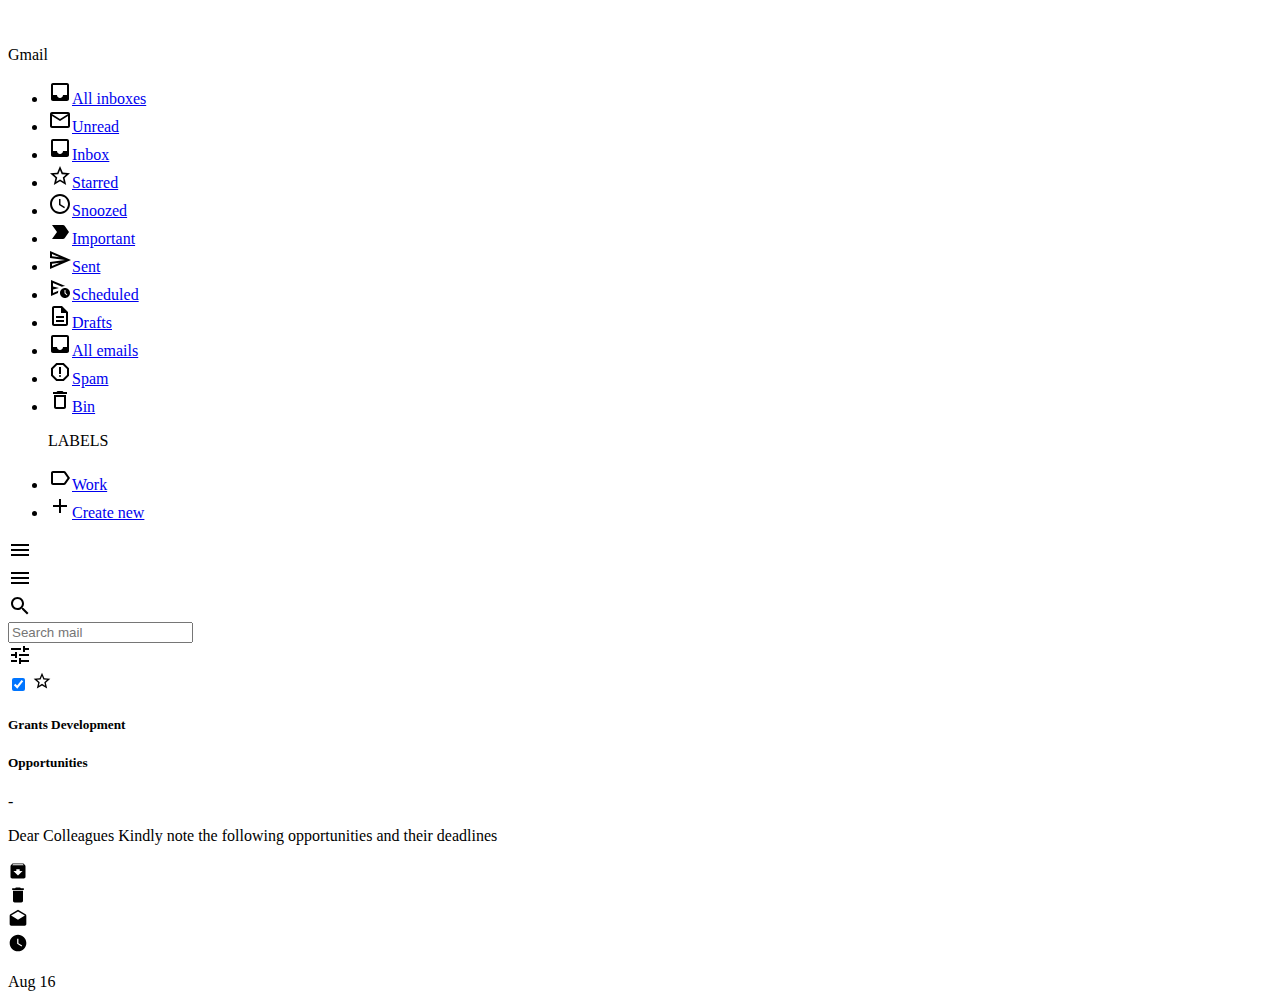
==== index.html @ e742b090 "Add files via upload" ====
<!DOCTYPE html>
<html lang="en">
  <head>
    <meta charset="UTF-8" />
    <meta http-equiv="X-UA-Compatible" content="IE=edge" />
    <meta name="viewport" content="width=device-width, initial-scale=1.0" />
    <title>Gmail</title>
    <link rel="stylesheet" href="./styles/style.css" />
  </head>

  <body>
    <aside>
      <nav class="mobile-nav mobile-nav-active" id="mobile-nav">
        <div class="nav-list-header">
          <div class="nav-list-header-content">
            <img src="./images/gmail.svg" alt="" width="27px" height=17.55px" />
            <p>Gmail</p>
          </div>
        </div>
        <ul>
          <li>
            <div class="nav-list-body1">
              <svg
                name="ic_inbox_24px"
                xmlns="http://www.w3.org/2000/svg"
                fill="currentColor"
                width="24"
                height="24"
                viewBox="0 0 24 24"
                class="icons"
              >
                <path
                  d="M19 3H4.99c-1.11 0-1.98.89-1.98 2L3 19c0 1.1.88 2 1.99 2H19c1.1 0 2-.9 2-2V5c0-1.11-.9-2-2-2zm0 12h-4c0 1.66-1.35 3-3 3s-3-1.34-3-3H4.99V5H19v10z"
                /></svg
              ><a href="#inbox">All inboxes</a>
            </div>
            <div class="line"></div>
          </li>
          <li>
            <div class="nav-list-body2">
              <svg
                name="mail_black_24dp"
                xmlns="http://www.w3.org/2000/svg"
                fill="#000000"
                width="24"
                height="24"
                viewBox="0 0 24 24"
                width="24px"
                class="icons"
              >
                <path d="M0 0h24v24H0V0z" fill="none" />
                <path
                  d="M22 6c0-1.1-.9-2-2-2H4c-1.1 0-2 .9-2 2v12c0 1.1.9 2 2 2h16c1.1 0 2-.9 2-2V6zm-2 0l-8 4.99L4 6h16zm0 12H4V8l8 5 8-5v10z"
                /></svg
              ><a href="#inbox">Unread</a>
            </div>
          </li>
          <li>
            <div class="nav-list-body1">
              <svg
                name="ic_inbox_24px"
                xmlns="http://www.w3.org/2000/svg"
                fill="currentColor"
                width="24"
                height="24"
                viewBox="0 0 24 24"
                class="icons"
              >
                <path
                  d="M19 3H4.99c-1.11 0-1.98.89-1.98 2L3 19c0 1.1.88 2 1.99 2H19c1.1 0 2-.9 2-2V5c0-1.11-.9-2-2-2zm0 12h-4c0 1.66-1.35 3-3 3s-3-1.34-3-3H4.99V5H19v10z"
                /></svg
              ><a href="#inbox">Inbox</a>
            </div>
            <div class="line"></div>
          </li>
          <li>
            <div class="nav-list-body2">
              <svg
                name="star_border_black_24dp"
                xmlns="http://www.w3.org/2000/svg"
                fill="currentColor"
                width="24"
                height="24"
                viewBox="0 0 24 24"
                class="icons"
              >
                <path d="M0 0h24v24H0V0z" fill="none" />
                <path
                  d="M22 9.24l-7.19-.62L12 2 9.19 8.63 2 9.24l5.46 4.73L5.82 21 12 17.27 18.18 21l-1.63-7.03L22 9.24zM12 15.4l-3.76 2.27 1-4.28-3.32-2.88 4.38-.38L12 6.1l1.71 4.04 4.38.38-3.32 2.88 1 4.28L12 15.4z"
                /></svg
              ><a href="#inbox">Starred</a>
            </div>
          </li>
          <li>
            <div class="nav-list-body2">
              <svg
                name="watch_later_black_24dp"
                xmlns="http://www.w3.org/2000/svg"
                enable-background="new 0 0 24 24"
                fill="currentColor"
                width="24"
                height="24"
                viewBox="0 0 24 24"
                class="icons"
              >
                <g><rect fill="none" height="24" width="24" x="0" /></g>
                <g>
                  <g>
                    <path
                      d="M12,2C6.5,2,2,6.5,2,12s4.5,10,10,10s10-4.5,10-10S17.5,2,12,2z M12,20c-4.41,0-8-3.59-8-8s3.59-8,8-8s8,3.59,8,8 S16.41,20,12,20z M12.5,7H11v6l5.2,3.2l0.8-1.3l-4.5-2.7V7z"
                    />
                  </g>
                </g></svg
              ><a href="#inbox">Snoozed</a>
            </div>
          </li>
          <li>
            <div class="nav-list-body2">
              <svg
                name="label_important_black_24dp"
                xmlns="http://www.w3.org/2000/svg"
                fill="currentColor"
                width="24"
                height="24"
                viewBox="0 0 24 24"
                class="icons"
              >
                <path d="M0 0h24v24H0V0z" fill="none" />
                <path
                  d="M4 18.99h11c.67 0 1.27-.32 1.63-.83L21 12l-4.37-6.16C16.27 5.33 15.67 5 15 5H4l5 7-5 6.99z"
                /></svg
              ><a href="#inbox">Important</a>
            </div>
          </li>
          <li>
            <div class="nav-list-body2">
              <svg
                name="send_black_24dp"
                xmlns="http://www.w3.org/2000/svg"
                fill="currentColor"
                width="24"
                height="24"
                viewBox="0 0 24 24"
                class="icons"
              >
                <path d="M0 0h24v24H0V0z" fill="none" />
                <path
                  d="M4.01 6.03l7.51 3.22-7.52-1 .01-2.22m7.5 8.72L4 17.97v-2.22l7.51-1M2.01 3L2 10l15 2-15 2 .01 7L23 12 2.01 3z"
                /></svg
              ><a href="#inbox">Sent</a>
            </div>
          </li>
          <li>
            <div class="nav-list-body2">
              <svg
                name="schedule_send_black_24dp"
                xmlns="http://www.w3.org/2000/svg"
                enable-background="new 0 0 24 24"
                fill="currentColor"
                width="24"
                height="24"
                viewBox="0 0 24 24"
                class="icons"
              >
                <g><rect fill="none" height="24" width="24" /></g>
                <g>
                  <g>
                    <path
                      d="M17,12c-2.76,0-5,2.24-5,5s2.24,5,5,5c2.76,0,5-2.24,5-5S19.76,12,17,12z M18.65,19.35l-2.15-2.15V14h1v2.79l1.85,1.85 L18.65,19.35z"
                    />
                    <path
                      d="M11,12l-6-1.5V7.01l8.87,3.74c0.94-0.47,2-0.75,3.13-0.75c0.1,0,0.19,0.01,0.28,0.01L3,4v16l7-2.95c0-0.02,0-0.03,0-0.05 c0-0.8,0.14-1.56,0.39-2.28L5,16.99V13.5L11,12z"
                    />
                  </g>
                </g></svg
              ><a href="#inbox">Scheduled</a>
            </div>
          </li>
          <li>
            <div class="nav-list-body2">
              <svg
                name="description_black_24dp"
                xmlns="http://www.w3.org/2000/svg"
                fill="currentColor"
                width="24"
                height="24"
                viewBox="0 0 24 24"
                class="icons"
              >
                <path d="M0 0h24v24H0V0z" fill="none" />
                <path
                  d="M8 16h8v2H8zm0-4h8v2H8zm6-10H6c-1.1 0-2 .9-2 2v16c0 1.1.89 2 1.99 2H18c1.1 0 2-.9 2-2V8l-6-6zm4 18H6V4h7v5h5v11z"
                /></svg
              ><a href="#inbox">Drafts</a>
            </div>
          </li>
          <li>
            <div class="nav-list-body2">
              <svg
                name="ic_inbox_24px"
                xmlns="http://www.w3.org/2000/svg"
                fill="currentColor"
                width="24"
                height="24"
                viewBox="0 0 24 24"
                class="icons"
              >
                <path
                  d="M19 3H4.99c-1.11 0-1.98.89-1.98 2L3 19c0 1.1.88 2 1.99 2H19c1.1 0 2-.9 2-2V5c0-1.11-.9-2-2-2zm0 12h-4c0 1.66-1.35 3-3 3s-3-1.34-3-3H4.99V5H19v10z"
                /></svg
              ><a href="#inbox">All emails</a>
            </div>
          </li>
          <li>
            <div class="nav-list-body2">
              <svg
                name="report_gmailerrorred_black_24dp"
                xmlns="http://www.w3.org/2000/svg"
                fill="currentColor"
                width="24"
                height="24"
                viewBox="0 0 24 24"
                class="icons"
              >
                <path d="M0 0h24v24H0V0z" fill="none" />
                <path
                  d="M15.73 3H8.27L3 8.27v7.46L8.27 21h7.46L21 15.73V8.27L15.73 3zM19 14.9L14.9 19H9.1L5 14.9V9.1L9.1 5h5.8L19 9.1v5.8z"
                />
                <circle cx="12" cy="16" r="1" />
                <path d="M11 7h2v7h-2z" /></svg
              ><a href="#inbox">Spam</a>
            </div>
          </li>
          <li>
            <div class="nav-list-body1">
              <svg
                name="delete_black_24dp"
                xmlns="http://www.w3.org/2000/svg"
                fill="currentColor"
                width="24"
                height="24"
                viewBox="0 0 24 24"
                class="icons"
              >
                <path d="M0 0h24v24H0V0z" fill="none" />
                <path
                  d="M16 9v10H8V9h8m-1.5-6h-5l-1 1H5v2h14V4h-3.5l-1-1zM18 7H6v12c0 1.1.9 2 2 2h8c1.1 0 2-.9 2-2V7z"
                /></svg
              ><a href="#inbox">Bin</a>
            </div>
            <div class="line"></div>
          </li>
          <p>LABELS</p>
          <li>
            <div class="nav-list-body1">
              <svg
                name="label_black_24dp"
                xmlns="http://www.w3.org/2000/svg"
                fill="currentColor"
                width="24"
                height="24"
                viewBox="0 0 24 24"
                class="icons"
              >
                <path d="M0 0h24v24H0V0z" fill="none" />
                <path
                  d="M17.63 5.84C17.27 5.33 16.67 5 16 5L5 5.01C3.9 5.01 3 5.9 3 7v10c0 1.1.9 1.99 2 1.99L16 19c.67 0 1.27-.33 1.63-.84L22 12l-4.37-6.16zM16 17H5V7h11l3.55 5L16 17z"
                /></svg
              ><a href="#inbox">Work</a>
            </div>
            <div class="line"></div>
          </li>
          <li>
            <div class="nav-list-body2">
              <svg
                name="add_black_24dp"
                xmlns="http://www.w3.org/2000/svg"
                fill="currentColor"
                width="24"
                height="24"
                viewBox="0 0 24 24"
                class="icons"
              >
                <path d="M0 0h24v24H0V0z" fill="none" />
                <path d="M19 13h-6v6h-2v-6H5v-2h6V5h2v6h6v2z" /></svg
              ><a href="#inbox">Create new</a>
            </div>
          </li>
        </ul>
      </nav>
    </aside>

    <main>
      <div class="background background-active"></div>
      <header>
        <div class="hbg-button">
          <svg
            name="ic_menu_24px"
            xmlns="http://www.w3.org/2000/svg"
            fill="currentColor"
            width="24"
            height="24"
            viewBox="0 0 24 24"
          >
            <path d="M3 18h18v-2H3v2zm0-5h18v-2H3v2zm0-7v2h18V6H3z" />
          </svg>
        </div>

        <div class="search-bar">
          <div class="hbg-button-mobile" id="hbg-button-mobile">
            <svg
              name="ic_menu_24px"
              xmlns="http://www.w3.org/2000/svg"
              fill="currentColor"
              width="24"
              height="24"
              viewBox="0 0 24 24"
            >
              <path d="M3 18h18v-2H3v2zm0-5h18v-2H3v2zm0-7v2h18V6H3z" />
            </svg>
          </div>
          <div class="searchbar-buttons">
            <svg
              name="ic_search_24px"
              xmlns="http://www.w3.org/2000/svg"
              fill="currentColor"
              width="24"
              height="24"
              viewBox="0 0 24 24"
              class="searchbar-icons"
            >
              <path
                d="M15.5 14h-.79l-.28-.27C15.41 12.59 16 11.11 16 9.5 16 5.91 13.09 3 9.5 3S3 5.91 3 9.5 5.91 16 9.5 16c1.61 0 3.09-.59 4.23-1.57l.27.28v.79l5 4.99L20.49 19l-4.99-5zm-6 0C7.01 14 5 11.99 5 9.5S7.01 5 9.5 5 14 7.01 14 9.5 11.99 14 9.5 14z"
              />
              <path d="M0 0h24v24H0z" fill="none" />
            </svg>
          </div>
          <input type="text" placeholder="Search mail" />
          <div class="searchbar-buttons">
            <svg
              name="ic_tune_24px"
              xmlns="http://www.w3.org/2000/svg"
              fill="currentColor"
              width="24"
              height="24"
              viewBox="0 0 24 24"
              class="searchbar-icons"
            >
              <path
                d="M3 17v2h6v-2H3zM3 5v2h10V5H3zm10 16v-2h8v-2h-8v-2h-2v6h2zM7 9v2H3v2h4v2h2V9H7zm14 4v-2H11v2h10zm-6-4h2V7h4V5h-4V3h-2v6z"
              />
            </svg>
          </div>
        </div>
      </header>

      <div class="mail-section">
        <div class="mail">
          <div class="picture"></div>
          <div class="mail-text">
            <div class="mail-title-n-icons">
              <div class="mail-icons">
                <!-- <svg name="ic_check_box_outline_blank_24px" xmlns="http://www.w3.org/2000/svg" width="20" height="20" viewBox="0 0 24 24" fill="currentColor"><path d="M19 5v14H5V5h14m0-2H5c-1.1 0-2 .9-2 2v14c0 1.1.9 2 2 2h14c1.1 0 2-.9 2-2V5c0-1.1-.9-2-2-2z"/></svg> -->

                <label class="container">
                  <input type="checkbox" checked />
                </label>

                <svg
                  name="ic_star_border_24px"
                  xmlns="http://www.w3.org/2000/svg"
                  fill="currentColor"
                  width="20"
                  height="20"
                  viewBox="0 0 24 24"
                >
                  <path
                    d="M22 9.24l-7.19-.62L12 2 9.19 8.63 2 9.24l5.46 4.73L5.82 21 12 17.27 18.18 21l-1.63-7.03L22 9.24zM12 15.4l-3.76 2.27 1-4.28-3.32-2.88 4.38-.38L12 6.1l1.71 4.04 4.38.38-3.32 2.88 1 4.28L12 15.4z"
                  />
                </svg>
              </div>
              <div class="mail-title">
                <h5>Grants Development</h5>
              </div>
            </div>
            <div class="mail-body">
              <h5>Opportunities</h5>
              <p id="hyphen">-</p>
              <p>
                Dear Colleagues Kindly note the following opportunities and
                their deadlines
              </p>
            </div>
            <div class="hover-icons">
              <div class="hover-icon-buttons">
                <svg
                  name="ic_archive_24px"
                  xmlns="http://www.w3.org/2000/svg"
                  width="20"
                  height="20"
                  viewBox="0 0 24 24"
                  fill="currentColor"
                >
                  <path
                    d="M20.54 5.23l-1.39-1.68C18.88 3.21 18.47 3 18 3H6c-.47 0-.88.21-1.16.55L3.46 5.23C3.17 5.57 3 6.02 3 6.5V19c0 1.1.9 2 2 2h14c1.1 0 2-.9 2-2V6.5c0-.48-.17-.93-.46-1.27zM12 17.5L6.5 12H10v-2h4v2h3.5L12 17.5zM5.12 5l.81-1h12l.94 1H5.12z"
                  />
                  <path d="M0 0h24v24H0z" fill="none" />
                </svg>
              </div>

              <div class="hover-icon-buttons">
                <svg
                  name="ic_delete_24px"
                  xmlns="http://www.w3.org/2000/svg"
                  width="20"
                  height="20"
                  viewBox="0 0 24 24"
                  fill="currentColor"
                >
                  <path
                    d="M6 19c0 1.1.9 2 2 2h8c1.1 0 2-.9 2-2V7H6v12zM19 4h-3.5l-1-1h-5l-1 1H5v2h14V4z"
                  />
                </svg>
              </div>

              <div class="hover-icon-buttons">
                <svg
                  name="ic_drafts_24px"
                  xmlns="http://www.w3.org/2000/svg"
                  width="20"
                  height="20"
                  viewBox="0 0 24 24"
                  fill="currentColor"
                >
                  <path
                    d="M21.99 8c0-.72-.37-1.35-.94-1.7L12 1 2.95 6.3C2.38 6.65 2 7.28 2 8v10c0 1.1.9 2 2 2h16c1.1 0 2-.9 2-2l-.01-10zM12 13L3.74 7.84 12 3l8.26 4.84L12 13z"
                  />
                  <path d="M0 0h24v24H0z" fill="none" />
                </svg>
              </div>

              <div class="hover-icon-buttons">
                <svg
                  name="ic_watch_later_24px"
                  xmlns="http://www.w3.org/2000/svg"
                  fill="currentColor"
                  width="20"
                  height="20"
                  viewBox="0 0 24 24"
                  class="icons"
                >
                  <path
                    d="M12 2C6.5 2 2 6.5 2 12s4.5 10 10 10 10-4.5 10-10S17.5 2 12 2zm4.2 14.2L11 13V7h1.5v5.2l4.5 2.7-.8 1.3z"
                  />
                </svg>
              </div>
            </div>
            <div class="date">
              <p>Aug 16</p>
            </div>
          </div>
        </div>
      </div>
    </main>
  </body>
  <script src="./js/app.js"></script>
</html>
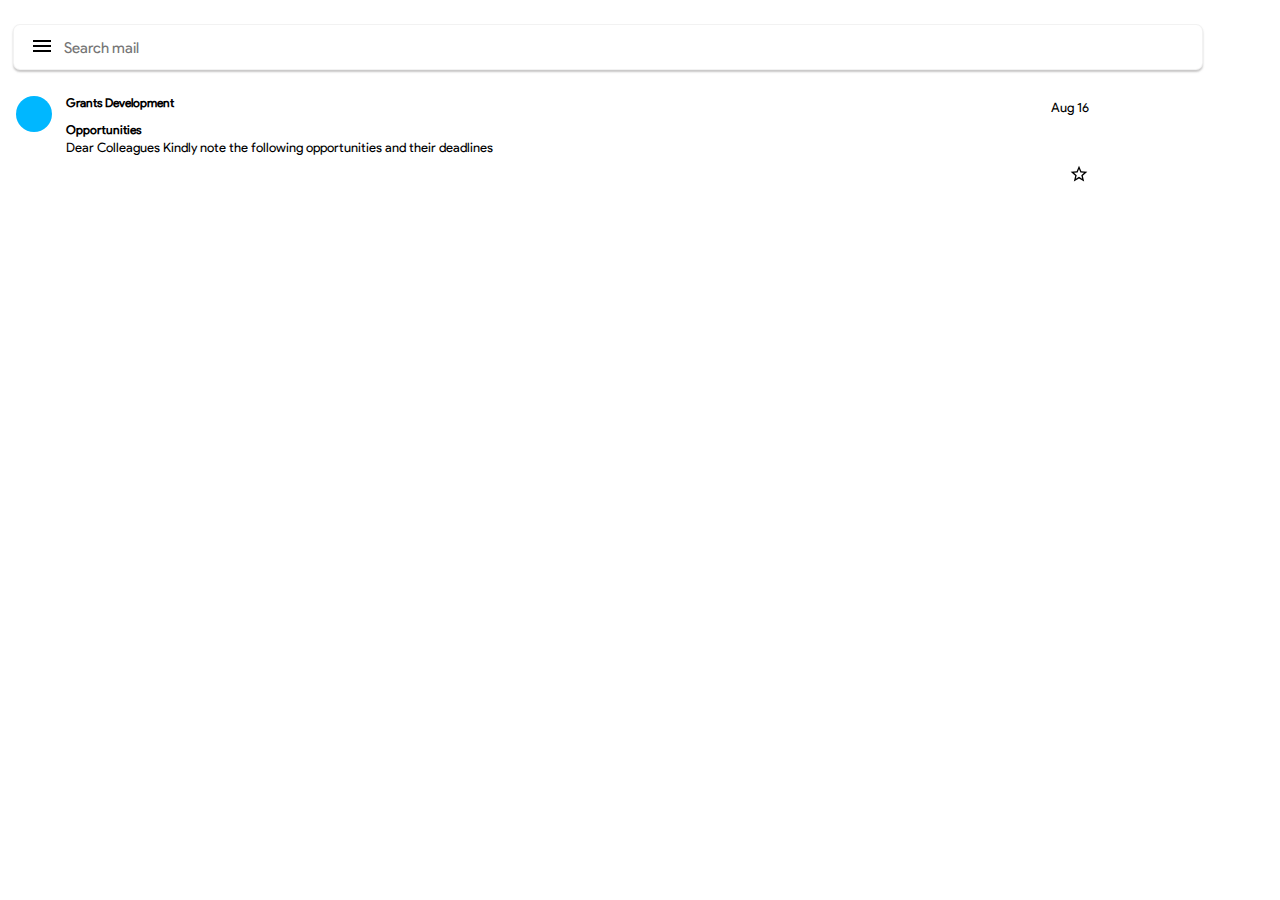
==== commit aa527159: "Add files via upload" ====
--- a/index.html
+++ b/index.html
@@ -6,462 +6,469 @@
     <meta name="viewport" content="width=device-width, initial-scale=1.0" />
     <title>Gmail</title>
     <link rel="stylesheet" href="./styles/style.css" />
+    <link rel="shortcut icon" href="./images/gmail.svg" type="image/x-icon" />
   </head>
 
   <body>
-    <aside>
-      <nav class="mobile-nav mobile-nav-active" id="mobile-nav">
-        <div class="nav-list-header">
-          <div class="nav-list-header-content">
-            <img src="./images/gmail.svg" alt="" width="27px" height=17.55px" />
-            <p>Gmail</p>
-          </div>
-        </div>
-        <ul>
-          <li>
-            <div class="nav-list-body1">
+    <div class="mainwrapper">
+      <div class="mobile-view">
+        <aside>
+          <nav class="mobile-nav mobile-nav-active" id="mobile-nav">
+            <div class="nav-list-header">
+              <div class="nav-list-header-content">
+                <img src="./images/gmail.svg" alt="" width="27px"
+                height=17.55px" />
+                <p>Gmail</p>
+              </div>
+            </div>
+            <ul>
+              <li>
+                <div class="nav-list-body1">
+                  <svg
+                    name="ic_inbox_24px"
+                    xmlns="http://www.w3.org/2000/svg"
+                    fill="currentColor"
+                    width="24"
+                    height="24"
+                    viewBox="0 0 24 24"
+                    class="icons"
+                  >
+                    <path
+                      d="M19 3H4.99c-1.11 0-1.98.89-1.98 2L3 19c0 1.1.88 2 1.99 2H19c1.1 0 2-.9 2-2V5c0-1.11-.9-2-2-2zm0 12h-4c0 1.66-1.35 3-3 3s-3-1.34-3-3H4.99V5H19v10z"
+                    /></svg
+                  ><a href="#inbox">All inboxes</a>
+                </div>
+                <div class="line"></div>
+              </li>
+              <li>
+                <div class="nav-list-body2">
+                  <svg
+                    name="mail_black_24dp"
+                    xmlns="http://www.w3.org/2000/svg"
+                    fill="#000000"
+                    width="24"
+                    height="24"
+                    viewBox="0 0 24 24"
+                    width="24px"
+                    class="icons"
+                  >
+                    <path d="M0 0h24v24H0V0z" fill="none" />
+                    <path
+                      d="M22 6c0-1.1-.9-2-2-2H4c-1.1 0-2 .9-2 2v12c0 1.1.9 2 2 2h16c1.1 0 2-.9 2-2V6zm-2 0l-8 4.99L4 6h16zm0 12H4V8l8 5 8-5v10z"
+                    /></svg
+                  ><a href="#inbox">Unread</a>
+                </div>
+              </li>
+              <li>
+                <div class="nav-list-body1">
+                  <svg
+                    name="ic_inbox_24px"
+                    xmlns="http://www.w3.org/2000/svg"
+                    fill="currentColor"
+                    width="24"
+                    height="24"
+                    viewBox="0 0 24 24"
+                    class="icons"
+                  >
+                    <path
+                      d="M19 3H4.99c-1.11 0-1.98.89-1.98 2L3 19c0 1.1.88 2 1.99 2H19c1.1 0 2-.9 2-2V5c0-1.11-.9-2-2-2zm0 12h-4c0 1.66-1.35 3-3 3s-3-1.34-3-3H4.99V5H19v10z"
+                    /></svg
+                  ><a href="#inbox">Inbox</a>
+                </div>
+                <div class="line"></div>
+              </li>
+              <li>
+                <div class="nav-list-body2">
+                  <svg
+                    name="star_border_black_24dp"
+                    xmlns="http://www.w3.org/2000/svg"
+                    fill="currentColor"
+                    width="24"
+                    height="24"
+                    viewBox="0 0 24 24"
+                    class="icons"
+                  >
+                    <path d="M0 0h24v24H0V0z" fill="none" />
+                    <path
+                      d="M22 9.24l-7.19-.62L12 2 9.19 8.63 2 9.24l5.46 4.73L5.82 21 12 17.27 18.18 21l-1.63-7.03L22 9.24zM12 15.4l-3.76 2.27 1-4.28-3.32-2.88 4.38-.38L12 6.1l1.71 4.04 4.38.38-3.32 2.88 1 4.28L12 15.4z"
+                    /></svg
+                  ><a href="#inbox">Starred</a>
+                </div>
+              </li>
+              <li>
+                <div class="nav-list-body2">
+                  <svg
+                    name="watch_later_black_24dp"
+                    xmlns="http://www.w3.org/2000/svg"
+                    enable-background="new 0 0 24 24"
+                    fill="currentColor"
+                    width="24"
+                    height="24"
+                    viewBox="0 0 24 24"
+                    class="icons"
+                  >
+                    <g><rect fill="none" height="24" width="24" x="0" /></g>
+                    <g>
+                      <g>
+                        <path
+                          d="M12,2C6.5,2,2,6.5,2,12s4.5,10,10,10s10-4.5,10-10S17.5,2,12,2z M12,20c-4.41,0-8-3.59-8-8s3.59-8,8-8s8,3.59,8,8 S16.41,20,12,20z M12.5,7H11v6l5.2,3.2l0.8-1.3l-4.5-2.7V7z"
+                        />
+                      </g>
+                    </g></svg
+                  ><a href="#inbox">Snoozed</a>
+                </div>
+              </li>
+              <li>
+                <div class="nav-list-body2">
+                  <svg
+                    name="label_important_black_24dp"
+                    xmlns="http://www.w3.org/2000/svg"
+                    fill="currentColor"
+                    width="24"
+                    height="24"
+                    viewBox="0 0 24 24"
+                    class="icons"
+                  >
+                    <path d="M0 0h24v24H0V0z" fill="none" />
+                    <path
+                      d="M4 18.99h11c.67 0 1.27-.32 1.63-.83L21 12l-4.37-6.16C16.27 5.33 15.67 5 15 5H4l5 7-5 6.99z"
+                    /></svg
+                  ><a href="#inbox">Important</a>
+                </div>
+              </li>
+              <li>
+                <div class="nav-list-body2">
+                  <svg
+                    name="send_black_24dp"
+                    xmlns="http://www.w3.org/2000/svg"
+                    fill="currentColor"
+                    width="24"
+                    height="24"
+                    viewBox="0 0 24 24"
+                    class="icons"
+                  >
+                    <path d="M0 0h24v24H0V0z" fill="none" />
+                    <path
+                      d="M4.01 6.03l7.51 3.22-7.52-1 .01-2.22m7.5 8.72L4 17.97v-2.22l7.51-1M2.01 3L2 10l15 2-15 2 .01 7L23 12 2.01 3z"
+                    /></svg
+                  ><a href="#inbox">Sent</a>
+                </div>
+              </li>
+              <li>
+                <div class="nav-list-body2">
+                  <svg
+                    name="schedule_send_black_24dp"
+                    xmlns="http://www.w3.org/2000/svg"
+                    enable-background="new 0 0 24 24"
+                    fill="currentColor"
+                    width="24"
+                    height="24"
+                    viewBox="0 0 24 24"
+                    class="icons"
+                  >
+                    <g><rect fill="none" height="24" width="24" /></g>
+                    <g>
+                      <g>
+                        <path
+                          d="M17,12c-2.76,0-5,2.24-5,5s2.24,5,5,5c2.76,0,5-2.24,5-5S19.76,12,17,12z M18.65,19.35l-2.15-2.15V14h1v2.79l1.85,1.85 L18.65,19.35z"
+                        />
+                        <path
+                          d="M11,12l-6-1.5V7.01l8.87,3.74c0.94-0.47,2-0.75,3.13-0.75c0.1,0,0.19,0.01,0.28,0.01L3,4v16l7-2.95c0-0.02,0-0.03,0-0.05 c0-0.8,0.14-1.56,0.39-2.28L5,16.99V13.5L11,12z"
+                        />
+                      </g>
+                    </g></svg
+                  ><a href="#inbox">Scheduled</a>
+                </div>
+              </li>
+              <li>
+                <div class="nav-list-body2">
+                  <svg
+                    name="description_black_24dp"
+                    xmlns="http://www.w3.org/2000/svg"
+                    fill="currentColor"
+                    width="24"
+                    height="24"
+                    viewBox="0 0 24 24"
+                    class="icons"
+                  >
+                    <path d="M0 0h24v24H0V0z" fill="none" />
+                    <path
+                      d="M8 16h8v2H8zm0-4h8v2H8zm6-10H6c-1.1 0-2 .9-2 2v16c0 1.1.89 2 1.99 2H18c1.1 0 2-.9 2-2V8l-6-6zm4 18H6V4h7v5h5v11z"
+                    /></svg
+                  ><a href="#inbox">Drafts</a>
+                </div>
+              </li>
+              <li>
+                <div class="nav-list-body2">
+                  <svg
+                    name="ic_inbox_24px"
+                    xmlns="http://www.w3.org/2000/svg"
+                    fill="currentColor"
+                    width="24"
+                    height="24"
+                    viewBox="0 0 24 24"
+                    class="icons"
+                  >
+                    <path
+                      d="M19 3H4.99c-1.11 0-1.98.89-1.98 2L3 19c0 1.1.88 2 1.99 2H19c1.1 0 2-.9 2-2V5c0-1.11-.9-2-2-2zm0 12h-4c0 1.66-1.35 3-3 3s-3-1.34-3-3H4.99V5H19v10z"
+                    /></svg
+                  ><a href="#inbox">All emails</a>
+                </div>
+              </li>
+              <li>
+                <div class="nav-list-body2">
+                  <svg
+                    name="report_gmailerrorred_black_24dp"
+                    xmlns="http://www.w3.org/2000/svg"
+                    fill="currentColor"
+                    width="24"
+                    height="24"
+                    viewBox="0 0 24 24"
+                    class="icons"
+                  >
+                    <path d="M0 0h24v24H0V0z" fill="none" />
+                    <path
+                      d="M15.73 3H8.27L3 8.27v7.46L8.27 21h7.46L21 15.73V8.27L15.73 3zM19 14.9L14.9 19H9.1L5 14.9V9.1L9.1 5h5.8L19 9.1v5.8z"
+                    />
+                    <circle cx="12" cy="16" r="1" />
+                    <path d="M11 7h2v7h-2z" /></svg
+                  ><a href="#inbox">Spam</a>
+                </div>
+              </li>
+              <li>
+                <div class="nav-list-body1">
+                  <svg
+                    name="delete_black_24dp"
+                    xmlns="http://www.w3.org/2000/svg"
+                    fill="currentColor"
+                    width="24"
+                    height="24"
+                    viewBox="0 0 24 24"
+                    class="icons"
+                  >
+                    <path d="M0 0h24v24H0V0z" fill="none" />
+                    <path
+                      d="M16 9v10H8V9h8m-1.5-6h-5l-1 1H5v2h14V4h-3.5l-1-1zM18 7H6v12c0 1.1.9 2 2 2h8c1.1 0 2-.9 2-2V7z"
+                    /></svg
+                  ><a href="#inbox">Bin</a>
+                </div>
+                <div class="line"></div>
+              </li>
+              <p>LABELS</p>
+              <li>
+                <div class="nav-list-body1">
+                  <svg
+                    name="label_black_24dp"
+                    xmlns="http://www.w3.org/2000/svg"
+                    fill="currentColor"
+                    width="24"
+                    height="24"
+                    viewBox="0 0 24 24"
+                    class="icons"
+                  >
+                    <path d="M0 0h24v24H0V0z" fill="none" />
+                    <path
+                      d="M17.63 5.84C17.27 5.33 16.67 5 16 5L5 5.01C3.9 5.01 3 5.9 3 7v10c0 1.1.9 1.99 2 1.99L16 19c.67 0 1.27-.33 1.63-.84L22 12l-4.37-6.16zM16 17H5V7h11l3.55 5L16 17z"
+                    /></svg
+                  ><a href="#inbox">Work</a>
+                </div>
+                <div class="line"></div>
+              </li>
+              <li>
+                <div class="nav-list-body2">
+                  <svg
+                    name="add_black_24dp"
+                    xmlns="http://www.w3.org/2000/svg"
+                    fill="currentColor"
+                    width="24"
+                    height="24"
+                    viewBox="0 0 24 24"
+                    class="icons"
+                  >
+                    <path d="M0 0h24v24H0V0z" fill="none" />
+                    <path d="M19 13h-6v6h-2v-6H5v-2h6V5h2v6h6v2z" /></svg
+                  ><a href="#inbox">Create new</a>
+                </div>
+              </li>
+            </ul>
+          </nav>
+        </aside>
+
+        <main>
+          <div class="background background-active"></div>
+          <header>
+            <div class="hbg-button">
               <svg
-                name="ic_inbox_24px"
+                name="ic_menu_24px"
                 xmlns="http://www.w3.org/2000/svg"
                 fill="currentColor"
                 width="24"
                 height="24"
                 viewBox="0 0 24 24"
-                class="icons"
               >
-                <path
-                  d="M19 3H4.99c-1.11 0-1.98.89-1.98 2L3 19c0 1.1.88 2 1.99 2H19c1.1 0 2-.9 2-2V5c0-1.11-.9-2-2-2zm0 12h-4c0 1.66-1.35 3-3 3s-3-1.34-3-3H4.99V5H19v10z"
-                /></svg
-              ><a href="#inbox">All inboxes</a>
+                <path d="M3 18h18v-2H3v2zm0-5h18v-2H3v2zm0-7v2h18V6H3z" />
+              </svg>
             </div>
-            <div class="line"></div>
-          </li>
-          <li>
-            <div class="nav-list-body2">
-              <svg
-                name="mail_black_24dp"
-                xmlns="http://www.w3.org/2000/svg"
-                fill="#000000"
-                width="24"
-                height="24"
-                viewBox="0 0 24 24"
-                width="24px"
-                class="icons"
-              >
-                <path d="M0 0h24v24H0V0z" fill="none" />
-                <path
-                  d="M22 6c0-1.1-.9-2-2-2H4c-1.1 0-2 .9-2 2v12c0 1.1.9 2 2 2h16c1.1 0 2-.9 2-2V6zm-2 0l-8 4.99L4 6h16zm0 12H4V8l8 5 8-5v10z"
-                /></svg
-              ><a href="#inbox">Unread</a>
-            </div>
-          </li>
-          <li>
-            <div class="nav-list-body1">
-              <svg
-                name="ic_inbox_24px"
-                xmlns="http://www.w3.org/2000/svg"
-                fill="currentColor"
-                width="24"
-                height="24"
-                viewBox="0 0 24 24"
-                class="icons"
-              >
-                <path
-                  d="M19 3H4.99c-1.11 0-1.98.89-1.98 2L3 19c0 1.1.88 2 1.99 2H19c1.1 0 2-.9 2-2V5c0-1.11-.9-2-2-2zm0 12h-4c0 1.66-1.35 3-3 3s-3-1.34-3-3H4.99V5H19v10z"
-                /></svg
-              ><a href="#inbox">Inbox</a>
-            </div>
-            <div class="line"></div>
-          </li>
-          <li>
-            <div class="nav-list-body2">
-              <svg
-                name="star_border_black_24dp"
-                xmlns="http://www.w3.org/2000/svg"
-                fill="currentColor"
-                width="24"
-                height="24"
-                viewBox="0 0 24 24"
-                class="icons"
-              >
-                <path d="M0 0h24v24H0V0z" fill="none" />
-                <path
-                  d="M22 9.24l-7.19-.62L12 2 9.19 8.63 2 9.24l5.46 4.73L5.82 21 12 17.27 18.18 21l-1.63-7.03L22 9.24zM12 15.4l-3.76 2.27 1-4.28-3.32-2.88 4.38-.38L12 6.1l1.71 4.04 4.38.38-3.32 2.88 1 4.28L12 15.4z"
-                /></svg
-              ><a href="#inbox">Starred</a>
-            </div>
-          </li>
-          <li>
-            <div class="nav-list-body2">
-              <svg
-                name="watch_later_black_24dp"
-                xmlns="http://www.w3.org/2000/svg"
-                enable-background="new 0 0 24 24"
-                fill="currentColor"
-                width="24"
-                height="24"
-                viewBox="0 0 24 24"
-                class="icons"
-              >
-                <g><rect fill="none" height="24" width="24" x="0" /></g>
-                <g>
-                  <g>
-                    <path
-                      d="M12,2C6.5,2,2,6.5,2,12s4.5,10,10,10s10-4.5,10-10S17.5,2,12,2z M12,20c-4.41,0-8-3.59-8-8s3.59-8,8-8s8,3.59,8,8 S16.41,20,12,20z M12.5,7H11v6l5.2,3.2l0.8-1.3l-4.5-2.7V7z"
-                    />
-                  </g>
-                </g></svg
-              ><a href="#inbox">Snoozed</a>
-            </div>
-          </li>
-          <li>
-            <div class="nav-list-body2">
-              <svg
-                name="label_important_black_24dp"
-                xmlns="http://www.w3.org/2000/svg"
-                fill="currentColor"
-                width="24"
-                height="24"
-                viewBox="0 0 24 24"
-                class="icons"
-              >
-                <path d="M0 0h24v24H0V0z" fill="none" />
-                <path
-                  d="M4 18.99h11c.67 0 1.27-.32 1.63-.83L21 12l-4.37-6.16C16.27 5.33 15.67 5 15 5H4l5 7-5 6.99z"
-                /></svg
-              ><a href="#inbox">Important</a>
-            </div>
-          </li>
-          <li>
-            <div class="nav-list-body2">
-              <svg
-                name="send_black_24dp"
-                xmlns="http://www.w3.org/2000/svg"
-                fill="currentColor"
-                width="24"
-                height="24"
-                viewBox="0 0 24 24"
-                class="icons"
-              >
-                <path d="M0 0h24v24H0V0z" fill="none" />
-                <path
-                  d="M4.01 6.03l7.51 3.22-7.52-1 .01-2.22m7.5 8.72L4 17.97v-2.22l7.51-1M2.01 3L2 10l15 2-15 2 .01 7L23 12 2.01 3z"
-                /></svg
-              ><a href="#inbox">Sent</a>
-            </div>
-          </li>
-          <li>
-            <div class="nav-list-body2">
-              <svg
-                name="schedule_send_black_24dp"
-                xmlns="http://www.w3.org/2000/svg"
-                enable-background="new 0 0 24 24"
-                fill="currentColor"
-                width="24"
-                height="24"
-                viewBox="0 0 24 24"
-                class="icons"
-              >
-                <g><rect fill="none" height="24" width="24" /></g>
-                <g>
-                  <g>
-                    <path
-                      d="M17,12c-2.76,0-5,2.24-5,5s2.24,5,5,5c2.76,0,5-2.24,5-5S19.76,12,17,12z M18.65,19.35l-2.15-2.15V14h1v2.79l1.85,1.85 L18.65,19.35z"
-                    />
-                    <path
-                      d="M11,12l-6-1.5V7.01l8.87,3.74c0.94-0.47,2-0.75,3.13-0.75c0.1,0,0.19,0.01,0.28,0.01L3,4v16l7-2.95c0-0.02,0-0.03,0-0.05 c0-0.8,0.14-1.56,0.39-2.28L5,16.99V13.5L11,12z"
-                    />
-                  </g>
-                </g></svg
-              ><a href="#inbox">Scheduled</a>
-            </div>
-          </li>
-          <li>
-            <div class="nav-list-body2">
-              <svg
-                name="description_black_24dp"
-                xmlns="http://www.w3.org/2000/svg"
-                fill="currentColor"
-                width="24"
-                height="24"
-                viewBox="0 0 24 24"
-                class="icons"
-              >
-                <path d="M0 0h24v24H0V0z" fill="none" />
-                <path
-                  d="M8 16h8v2H8zm0-4h8v2H8zm6-10H6c-1.1 0-2 .9-2 2v16c0 1.1.89 2 1.99 2H18c1.1 0 2-.9 2-2V8l-6-6zm4 18H6V4h7v5h5v11z"
-                /></svg
-              ><a href="#inbox">Drafts</a>
-            </div>
-          </li>
-          <li>
-            <div class="nav-list-body2">
-              <svg
-                name="ic_inbox_24px"
-                xmlns="http://www.w3.org/2000/svg"
-                fill="currentColor"
-                width="24"
-                height="24"
-                viewBox="0 0 24 24"
-                class="icons"
-              >
-                <path
-                  d="M19 3H4.99c-1.11 0-1.98.89-1.98 2L3 19c0 1.1.88 2 1.99 2H19c1.1 0 2-.9 2-2V5c0-1.11-.9-2-2-2zm0 12h-4c0 1.66-1.35 3-3 3s-3-1.34-3-3H4.99V5H19v10z"
-                /></svg
-              ><a href="#inbox">All emails</a>
-            </div>
-          </li>
-          <li>
-            <div class="nav-list-body2">
-              <svg
-                name="report_gmailerrorred_black_24dp"
-                xmlns="http://www.w3.org/2000/svg"
-                fill="currentColor"
-                width="24"
-                height="24"
-                viewBox="0 0 24 24"
-                class="icons"
-              >
-                <path d="M0 0h24v24H0V0z" fill="none" />
-                <path
-                  d="M15.73 3H8.27L3 8.27v7.46L8.27 21h7.46L21 15.73V8.27L15.73 3zM19 14.9L14.9 19H9.1L5 14.9V9.1L9.1 5h5.8L19 9.1v5.8z"
-                />
-                <circle cx="12" cy="16" r="1" />
-                <path d="M11 7h2v7h-2z" /></svg
-              ><a href="#inbox">Spam</a>
-            </div>
-          </li>
-          <li>
-            <div class="nav-list-body1">
-              <svg
-                name="delete_black_24dp"
-                xmlns="http://www.w3.org/2000/svg"
-                fill="currentColor"
-                width="24"
-                height="24"
-                viewBox="0 0 24 24"
-                class="icons"
-              >
-                <path d="M0 0h24v24H0V0z" fill="none" />
-                <path
-                  d="M16 9v10H8V9h8m-1.5-6h-5l-1 1H5v2h14V4h-3.5l-1-1zM18 7H6v12c0 1.1.9 2 2 2h8c1.1 0 2-.9 2-2V7z"
-                /></svg
-              ><a href="#inbox">Bin</a>
-            </div>
-            <div class="line"></div>
-          </li>
-          <p>LABELS</p>
-          <li>
-            <div class="nav-list-body1">
-              <svg
-                name="label_black_24dp"
-                xmlns="http://www.w3.org/2000/svg"
-                fill="currentColor"
-                width="24"
-                height="24"
-                viewBox="0 0 24 24"
-                class="icons"
-              >
-                <path d="M0 0h24v24H0V0z" fill="none" />
-                <path
-                  d="M17.63 5.84C17.27 5.33 16.67 5 16 5L5 5.01C3.9 5.01 3 5.9 3 7v10c0 1.1.9 1.99 2 1.99L16 19c.67 0 1.27-.33 1.63-.84L22 12l-4.37-6.16zM16 17H5V7h11l3.55 5L16 17z"
-                /></svg
-              ><a href="#inbox">Work</a>
-            </div>
-            <div class="line"></div>
-          </li>
-          <li>
-            <div class="nav-list-body2">
-              <svg
-                name="add_black_24dp"
-                xmlns="http://www.w3.org/2000/svg"
-                fill="currentColor"
-                width="24"
-                height="24"
-                viewBox="0 0 24 24"
-                class="icons"
-              >
-                <path d="M0 0h24v24H0V0z" fill="none" />
-                <path d="M19 13h-6v6h-2v-6H5v-2h6V5h2v6h6v2z" /></svg
-              ><a href="#inbox">Create new</a>
-            </div>
-          </li>
-        </ul>
-      </nav>
-    </aside>
-
-    <main>
-      <div class="background background-active"></div>
-      <header>
-        <div class="hbg-button">
-          <svg
-            name="ic_menu_24px"
-            xmlns="http://www.w3.org/2000/svg"
-            fill="currentColor"
-            width="24"
-            height="24"
-            viewBox="0 0 24 24"
-          >
-            <path d="M3 18h18v-2H3v2zm0-5h18v-2H3v2zm0-7v2h18V6H3z" />
-          </svg>
-        </div>
-
-        <div class="search-bar">
-          <div class="hbg-button-mobile" id="hbg-button-mobile">
-            <svg
-              name="ic_menu_24px"
-              xmlns="http://www.w3.org/2000/svg"
-              fill="currentColor"
-              width="24"
-              height="24"
-              viewBox="0 0 24 24"
-            >
-              <path d="M3 18h18v-2H3v2zm0-5h18v-2H3v2zm0-7v2h18V6H3z" />
-            </svg>
-          </div>
-          <div class="searchbar-buttons">
-            <svg
-              name="ic_search_24px"
-              xmlns="http://www.w3.org/2000/svg"
-              fill="currentColor"
-              width="24"
-              height="24"
-              viewBox="0 0 24 24"
-              class="searchbar-icons"
-            >
-              <path
-                d="M15.5 14h-.79l-.28-.27C15.41 12.59 16 11.11 16 9.5 16 5.91 13.09 3 9.5 3S3 5.91 3 9.5 5.91 16 9.5 16c1.61 0 3.09-.59 4.23-1.57l.27.28v.79l5 4.99L20.49 19l-4.99-5zm-6 0C7.01 14 5 11.99 5 9.5S7.01 5 9.5 5 14 7.01 14 9.5 11.99 14 9.5 14z"
-              />
-              <path d="M0 0h24v24H0z" fill="none" />
-            </svg>
-          </div>
-          <input type="text" placeholder="Search mail" />
-          <div class="searchbar-buttons">
-            <svg
-              name="ic_tune_24px"
-              xmlns="http://www.w3.org/2000/svg"
-              fill="currentColor"
-              width="24"
-              height="24"
-              viewBox="0 0 24 24"
-              class="searchbar-icons"
-            >
-              <path
-                d="M3 17v2h6v-2H3zM3 5v2h10V5H3zm10 16v-2h8v-2h-8v-2h-2v6h2zM7 9v2H3v2h4v2h2V9H7zm14 4v-2H11v2h10zm-6-4h2V7h4V5h-4V3h-2v6z"
-              />
-            </svg>
-          </div>
-        </div>
-      </header>
-
-      <div class="mail-section">
-        <div class="mail">
-          <div class="picture"></div>
-          <div class="mail-text">
-            <div class="mail-title-n-icons">
-              <div class="mail-icons">
-                <!-- <svg name="ic_check_box_outline_blank_24px" xmlns="http://www.w3.org/2000/svg" width="20" height="20" viewBox="0 0 24 24" fill="currentColor"><path d="M19 5v14H5V5h14m0-2H5c-1.1 0-2 .9-2 2v14c0 1.1.9 2 2 2h14c1.1 0 2-.9 2-2V5c0-1.1-.9-2-2-2z"/></svg> -->
-
-                <label class="container">
-                  <input type="checkbox" checked />
-                </label>
-
+
+            <div class="search-bar">
+              <div class="hbg-button-mobile" id="hbg-button-mobile">
                 <svg
-                  name="ic_star_border_24px"
+                  name="ic_menu_24px"
                   xmlns="http://www.w3.org/2000/svg"
                   fill="currentColor"
-                  width="20"
-                  height="20"
+                  width="24"
+                  height="24"
                   viewBox="0 0 24 24"
                 >
-                  <path
-                    d="M22 9.24l-7.19-.62L12 2 9.19 8.63 2 9.24l5.46 4.73L5.82 21 12 17.27 18.18 21l-1.63-7.03L22 9.24zM12 15.4l-3.76 2.27 1-4.28-3.32-2.88 4.38-.38L12 6.1l1.71 4.04 4.38.38-3.32 2.88 1 4.28L12 15.4z"
-                  />
+                  <path d="M3 18h18v-2H3v2zm0-5h18v-2H3v2zm0-7v2h18V6H3z" />
                 </svg>
               </div>
-              <div class="mail-title">
-                <h5>Grants Development</h5>
-              </div>
-            </div>
-            <div class="mail-body">
-              <h5>Opportunities</h5>
-              <p id="hyphen">-</p>
-              <p>
-                Dear Colleagues Kindly note the following opportunities and
-                their deadlines
-              </p>
-            </div>
-            <div class="hover-icons">
-              <div class="hover-icon-buttons">
+              <div class="searchbar-buttons">
                 <svg
-                  name="ic_archive_24px"
+                  name="ic_search_24px"
                   xmlns="http://www.w3.org/2000/svg"
-                  width="20"
-                  height="20"
+                  fill="currentColor"
+                  width="24"
+                  height="24"
                   viewBox="0 0 24 24"
-                  fill="currentColor"
+                  class="searchbar-icons"
                 >
                   <path
-                    d="M20.54 5.23l-1.39-1.68C18.88 3.21 18.47 3 18 3H6c-.47 0-.88.21-1.16.55L3.46 5.23C3.17 5.57 3 6.02 3 6.5V19c0 1.1.9 2 2 2h14c1.1 0 2-.9 2-2V6.5c0-.48-.17-.93-.46-1.27zM12 17.5L6.5 12H10v-2h4v2h3.5L12 17.5zM5.12 5l.81-1h12l.94 1H5.12z"
+                    d="M15.5 14h-.79l-.28-.27C15.41 12.59 16 11.11 16 9.5 16 5.91 13.09 3 9.5 3S3 5.91 3 9.5 5.91 16 9.5 16c1.61 0 3.09-.59 4.23-1.57l.27.28v.79l5 4.99L20.49 19l-4.99-5zm-6 0C7.01 14 5 11.99 5 9.5S7.01 5 9.5 5 14 7.01 14 9.5 11.99 14 9.5 14z"
                   />
                   <path d="M0 0h24v24H0z" fill="none" />
                 </svg>
               </div>
-
-              <div class="hover-icon-buttons">
+              <input type="text" placeholder="Search mail" />
+              <div class="searchbar-buttons">
                 <svg
-                  name="ic_delete_24px"
+                  name="ic_tune_24px"
                   xmlns="http://www.w3.org/2000/svg"
-                  width="20"
-                  height="20"
+                  fill="currentColor"
+                  width="24"
+                  height="24"
                   viewBox="0 0 24 24"
-                  fill="currentColor"
+                  class="searchbar-icons"
                 >
                   <path
-                    d="M6 19c0 1.1.9 2 2 2h8c1.1 0 2-.9 2-2V7H6v12zM19 4h-3.5l-1-1h-5l-1 1H5v2h14V4z"
-                  />
-                </svg>
-              </div>
-
-              <div class="hover-icon-buttons">
-                <svg
-                  name="ic_drafts_24px"
-                  xmlns="http://www.w3.org/2000/svg"
-                  width="20"
-                  height="20"
-                  viewBox="0 0 24 24"
-                  fill="currentColor"
-                >
-                  <path
-                    d="M21.99 8c0-.72-.37-1.35-.94-1.7L12 1 2.95 6.3C2.38 6.65 2 7.28 2 8v10c0 1.1.9 2 2 2h16c1.1 0 2-.9 2-2l-.01-10zM12 13L3.74 7.84 12 3l8.26 4.84L12 13z"
-                  />
-                  <path d="M0 0h24v24H0z" fill="none" />
-                </svg>
-              </div>
-
-              <div class="hover-icon-buttons">
-                <svg
-                  name="ic_watch_later_24px"
-                  xmlns="http://www.w3.org/2000/svg"
-                  fill="currentColor"
-                  width="20"
-                  height="20"
-                  viewBox="0 0 24 24"
-                  class="icons"
-                >
-                  <path
-                    d="M12 2C6.5 2 2 6.5 2 12s4.5 10 10 10 10-4.5 10-10S17.5 2 12 2zm4.2 14.2L11 13V7h1.5v5.2l4.5 2.7-.8 1.3z"
+                    d="M3 17v2h6v-2H3zM3 5v2h10V5H3zm10 16v-2h8v-2h-8v-2h-2v6h2zM7 9v2H3v2h4v2h2V9H7zm14 4v-2H11v2h10zm-6-4h2V7h4V5h-4V3h-2v6z"
                   />
                 </svg>
               </div>
             </div>
-            <div class="date">
-              <p>Aug 16</p>
+          </header>
+
+          <!-- mail-section -->
+          <div class="mail-section">
+            <div class="mail" id="mail">
+              <div class="picture"></div>
+              <div class="mail-text">
+                <div class="mail-title-n-icons">
+                  <div class="mail-icons">
+                    <!-- <svg name="ic_check_box_outline_blank_24px" xmlns="http://www.w3.org/2000/svg" width="20" height="20" viewBox="0 0 24 24" fill="currentColor"><path d="M19 5v14H5V5h14m0-2H5c-1.1 0-2 .9-2 2v14c0 1.1.9 2 2 2h14c1.1 0 2-.9 2-2V5c0-1.1-.9-2-2-2z"/></svg> -->
+
+                    <label class="container">
+                      <input type="checkbox" checked />
+                    </label>
+
+                    <svg
+                      name="ic_star_border_24px"
+                      xmlns="http://www.w3.org/2000/svg"
+                      fill="currentColor"
+                      width="20"
+                      height="20"
+                      viewBox="0 0 24 24"
+                    >
+                      <path
+                        d="M22 9.24l-7.19-.62L12 2 9.19 8.63 2 9.24l5.46 4.73L5.82 21 12 17.27 18.18 21l-1.63-7.03L22 9.24zM12 15.4l-3.76 2.27 1-4.28-3.32-2.88 4.38-.38L12 6.1l1.71 4.04 4.38.38-3.32 2.88 1 4.28L12 15.4z"
+                      />
+                    </svg>
+                  </div>
+                  <div class="mail-title">
+                    <h5>Grants Development</h5>
+                  </div>
+                </div>
+                <div class="mail-body">
+                  <h5>Opportunities</h5>
+                  <p id="hyphen">-</p>
+                  <p>
+                    Dear Colleagues Kindly note the following opportunities and
+                    their deadlines
+                  </p>
+                </div>
+                <div class="hover-icons">
+                  <div class="hover-icon-buttons">
+                    <svg
+                      name="ic_archive_24px"
+                      xmlns="http://www.w3.org/2000/svg"
+                      width="20"
+                      height="20"
+                      viewBox="0 0 24 24"
+                      fill="currentColor"
+                    >
+                      <path
+                        d="M20.54 5.23l-1.39-1.68C18.88 3.21 18.47 3 18 3H6c-.47 0-.88.21-1.16.55L3.46 5.23C3.17 5.57 3 6.02 3 6.5V19c0 1.1.9 2 2 2h14c1.1 0 2-.9 2-2V6.5c0-.48-.17-.93-.46-1.27zM12 17.5L6.5 12H10v-2h4v2h3.5L12 17.5zM5.12 5l.81-1h12l.94 1H5.12z"
+                      />
+                      <path d="M0 0h24v24H0z" fill="none" />
+                    </svg>
+                  </div>
+
+                  <div class="hover-icon-buttons">
+                    <svg
+                      name="ic_delete_24px"
+                      xmlns="http://www.w3.org/2000/svg"
+                      width="20"
+                      height="20"
+                      viewBox="0 0 24 24"
+                      fill="currentColor"
+                    >
+                      <path
+                        d="M6 19c0 1.1.9 2 2 2h8c1.1 0 2-.9 2-2V7H6v12zM19 4h-3.5l-1-1h-5l-1 1H5v2h14V4z"
+                      />
+                    </svg>
+                  </div>
+
+                  <div class="hover-icon-buttons">
+                    <svg
+                      name="ic_drafts_24px"
+                      xmlns="http://www.w3.org/2000/svg"
+                      width="20"
+                      height="20"
+                      viewBox="0 0 24 24"
+                      fill="currentColor"
+                    >
+                      <path
+                        d="M21.99 8c0-.72-.37-1.35-.94-1.7L12 1 2.95 6.3C2.38 6.65 2 7.28 2 8v10c0 1.1.9 2 2 2h16c1.1 0 2-.9 2-2l-.01-10zM12 13L3.74 7.84 12 3l8.26 4.84L12 13z"
+                      />
+                      <path d="M0 0h24v24H0z" fill="none" />
+                    </svg>
+                  </div>
+
+                  <div class="hover-icon-buttons">
+                    <svg
+                      name="ic_watch_later_24px"
+                      xmlns="http://www.w3.org/2000/svg"
+                      fill="currentColor"
+                      width="20"
+                      height="20"
+                      viewBox="0 0 24 24"
+                      class="icons"
+                    >
+                      <path
+                        d="M12 2C6.5 2 2 6.5 2 12s4.5 10 10 10 10-4.5 10-10S17.5 2 12 2zm4.2 14.2L11 13V7h1.5v5.2l4.5 2.7-.8 1.3z"
+                      />
+                    </svg>
+                  </div>
+                </div>
+                <div class="date">
+                  <p>Aug 16</p>
+                </div>
+              </div>
             </div>
           </div>
-        </div>
+        </main>
       </div>
-    </main>
+    </div>
   </body>
   <script src="./js/app.js"></script>
 </html>
--- a/styles/style.css
+++ b/styles/style.css
@@ -0,0 +1,260 @@
+:root {
+  --icon-colour: #4b4b4b;
+}
+
+@font-face {
+  font-family: "product-sans";
+  src: url(../assets/Product\ Sans\ Regular.ttf);
+}
+
+* {
+  margin: 0;
+  padding: 0;
+  box-sizing: border-box;
+  font-family: "product-sans", sans-serif;
+}
+
+header {
+  display: flex;
+  z-index: 1;
+}
+
+.hbg-button {
+  display: none;
+}
+
+.search-bar {
+  display: flex;
+  padding: 0.5em 1em;
+  width: 93%;
+  position: absolute;
+  left: 13px;
+  top: 24px;
+  background-color: #ffff;
+  border: 1px solid rgba(141, 137, 137, 0.11);
+  box-shadow: 0px 2px 2px rgb(141 137 137 / 48%);
+  border-radius: 7px;
+}
+
+.hbg-button-mobile {
+  position: relative;
+  bottom: -1px;
+}
+
+.search-bar input {
+  width: 92%;
+  font-size: 0.95em;
+  padding: 0 10px;
+  border: none;
+  outline: none;
+  background-color: transparent;
+  font-family: "product-sans", sans-serif;
+}
+
+.searchbar-buttons {
+  display: none;
+}
+
+.mobile-nav {
+  position: fixed;
+  z-index: 5;
+  width: 85%;
+  transition: cubic-bezier(0.32, 0.12, 0.25, 1) 0.4s;
+}
+
+.mobile-nav-active {
+  transform: translateX(-100vw);
+}
+
+.background {
+  background-color: #80808046;
+  position: absolute;
+  z-index: 1;
+  height: 100vh;
+  width: 100vw;
+  transition: cubic-bezier(0.32, 0.12, 0.25, 1) 0.4s;
+  transition-delay: -0.7s;
+}
+
+.background-active {
+  background-color: transparent;
+  position: absolute;
+  z-index: 1;
+  height: 100vh;
+  width: 0vw;
+}
+
+aside ::-webkit-scrollbar {
+  display: none;
+}
+
+aside .mobile-nav {
+  background-color: #ffffff;
+  height: 100vh;
+  overflow-y: auto;
+}
+
+.nav-list-header {
+  position: fixed;
+  background-color: #fff;
+  z-index: 10;
+  width: 85%;
+  border-bottom: 1px solid #e0e0e0;
+}
+
+.nav-list-header-content {
+  display: flex;
+  font-size: 1.2rem;
+  color: #4b4b4b;
+  width: 43%;
+  height: 60px;
+  justify-content: space-evenly;
+  align-items: center;
+  padding: 0em 0em 0em 0.5em;
+}
+
+aside .mobile-nav ul {
+  position: relative;
+  top: 60px;
+  width: 99%;
+}
+
+aside .mobile-nav ul li {
+  display: flex;
+  list-style: none;
+  align-items: center;
+  height: 60px;
+}
+
+aside .mobile-nav ul svg {
+  fill: var(--icon-colour);
+  width: 19px;
+  height: 19px;
+}
+
+aside .mobile-nav ul a {
+  text-decoration: none;
+  color: #000;
+  width: 73px;
+  text-align: left;
+}
+
+aside .mobile-nav ul li:nth-child(1),
+aside .mobile-nav ul li:nth-child(3),
+aside .mobile-nav ul li:nth-child(12),
+aside .mobile-nav ul li:nth-child(14) {
+  flex-direction: column;
+  align-items: flex-start;
+  justify-content: space-between;
+}
+
+.line {
+  width: 80.4%;
+  height: 0.5px;
+  background-color: #e0e0e0;
+  position: absolute;
+  right: -5px;
+}
+
+.nav-list-body1 {
+  display: flex;
+  font-size: 0.9rem;
+  width: 35%;
+  justify-content: space-between;
+  align-items: center;
+  position: relative;
+  left: 24px;
+  top: 22px;
+}
+
+.nav-list-body2 {
+  display: flex;
+  font-size: 0.9rem;
+  width: 35%;
+  justify-content: space-between;
+  align-items: center;
+  position: relative;
+  left: 24px;
+}
+
+.mobile-nav ul p {
+  display: flex;
+  height: 36px;
+  width: 30%;
+  align-items: flex-end;
+  font-size: 0.7rem;
+  position: relative;
+  left: 26px;
+  color: var(--icon-colour);
+}
+
+.mail-section {
+  position: relative;
+  top: 90px;
+  font-size: 0.9rem;
+}
+
+.mail {
+  display: flex;
+  padding-block: 0.4em;
+  padding-inline: 16px;
+  cursor: pointer;
+  position: relative;
+  height: 14vh;
+}
+
+.picture {
+  margin-right: 14px;
+  height: 36px;
+  width: 36px;
+  background-color: #00b7ff;
+  border-radius: 20px;
+}
+
+.mail-text {
+  position: relative;
+  width: 83%;
+}
+
+.mail-title-n-icons {
+  position: relative;
+  width: 100%;
+}
+
+.mail-icons {
+  position: absolute;
+  right: 1vw;
+  top: 7.6vh;
+}
+
+.mail-body {
+  position: absolute;
+  top: 3vh;
+  width: 80vw;
+}
+
+.mail-body p {
+  font-size: 0.8rem;
+  margin-top: 3px;
+  width: 80%;
+}
+
+.date {
+  position: absolute;
+  top: 0.5vh;
+  right: 1vw;
+  width: 38px;
+  font-size: 0.8rem;
+}
+
+.container {
+  display: none;
+}
+
+#hyphen {
+  display: none;
+}
+
+.hover-icons {
+  display: none;
+}
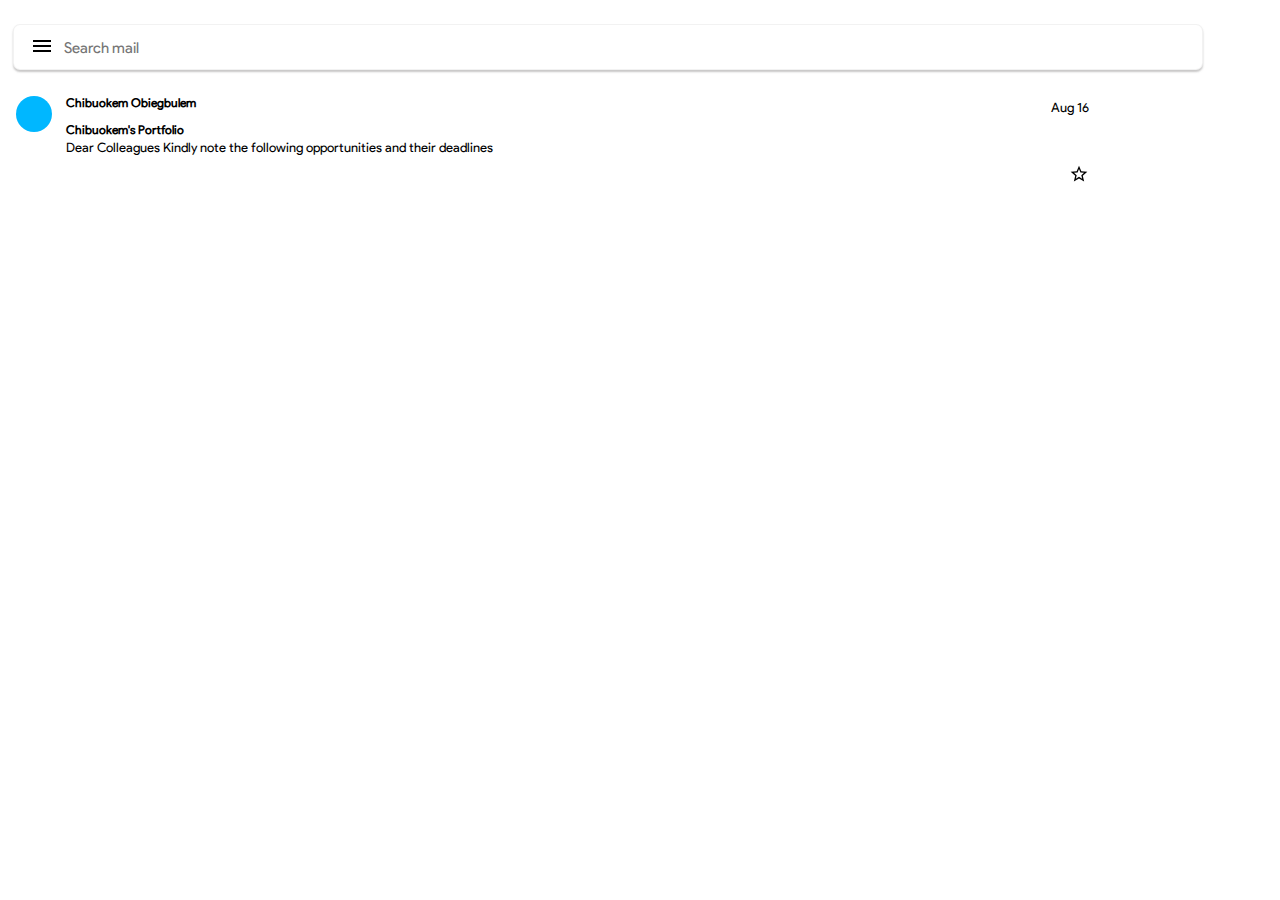
==== commit a4848d45: "Add files via upload" ====
--- a/index.html
+++ b/index.html
@@ -361,7 +361,7 @@
           <!-- mail-section -->
           <div class="mail-section">
             <div class="mail" id="mail">
-              <div class="picture"></div>
+              <div class="picture"><img src="./images/face.jpg" alt="" /></div>
               <div class="mail-text">
                 <div class="mail-title-n-icons">
                   <div class="mail-icons">
@@ -385,11 +385,11 @@
                     </svg>
                   </div>
                   <div class="mail-title">
-                    <h5>Grants Development</h5>
+                    <h5>Chibuokem Obiegbulem</h5>
                   </div>
                 </div>
                 <div class="mail-body">
-                  <h5>Opportunities</h5>
+                  <h5>Chibuokem's Portfolio</h5>
                   <p id="hyphen">-</p>
                   <p>
                     Dear Colleagues Kindly note the following opportunities and
--- a/styles/style.css
+++ b/styles/style.css
@@ -12,6 +12,18 @@
   padding: 0;
   box-sizing: border-box;
   font-family: "product-sans", sans-serif;
+}
+
+html,
+body {
+  position: fixed;
+  overflow: hidden;
+}
+
+body > .mainwrapper {
+  width: 100vw;
+  height: 100vh;
+  overflow-y: scroll;
 }
 
 header {
@@ -116,7 +128,7 @@
 aside .mobile-nav ul {
   position: relative;
   top: 60px;
-  width: 99%;
+  width: 97%;
 }
 
 aside .mobile-nav ul li {
@@ -153,7 +165,7 @@
   height: 0.5px;
   background-color: #e0e0e0;
   position: absolute;
-  right: -5px;
+  right: -9px;
 }
 
 .nav-list-body1 {
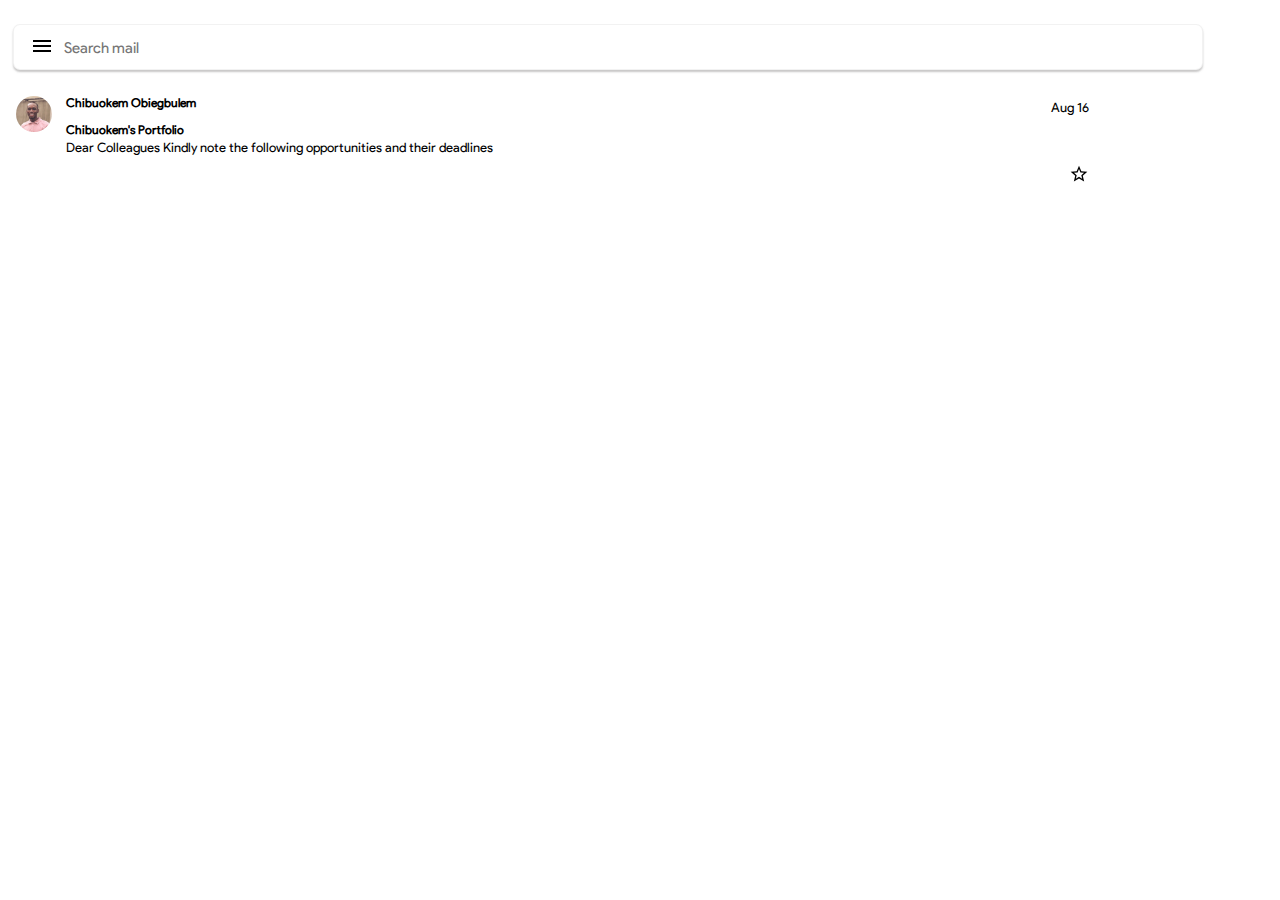
==== commit 685fd9fc: "Add files via upload" ====
--- a/index.html
+++ b/index.html
@@ -23,7 +23,7 @@
             </div>
             <ul>
               <li>
-                <div class="nav-list-body1">
+                <div class="nav-list-body body1">
                   <svg
                     name="ic_inbox_24px"
                     xmlns="http://www.w3.org/2000/svg"
@@ -38,47 +38,46 @@
                     /></svg
                   ><a href="#inbox">All inboxes</a>
                 </div>
+              </li>
+              <li>
+                <div class="nav-list-body">
+                  <svg
+                    name="mail_black_24dp"
+                    xmlns="http://www.w3.org/2000/svg"
+                    fill="#000000"
+                    width="24"
+                    height="24"
+                    viewBox="0 0 24 24"
+                    width="24px"
+                    class="icons"
+                  >
+                    <path d="M0 0h24v24H0V0z" fill="none" />
+                    <path
+                      d="M22 6c0-1.1-.9-2-2-2H4c-1.1 0-2 .9-2 2v12c0 1.1.9 2 2 2h16c1.1 0 2-.9 2-2V6zm-2 0l-8 4.99L4 6h16zm0 12H4V8l8 5 8-5v10z"
+                    /></svg
+                  ><a href="#inbox">Unread</a>
+                </div>
+              </li>
+              <li>
+                <div class="nav-list-body body1">
+                  <svg
+                    name="ic_inbox_24px"
+                    xmlns="http://www.w3.org/2000/svg"
+                    fill="currentColor"
+                    width="24"
+                    height="24"
+                    viewBox="0 0 24 24"
+                    class="icons"
+                  >
+                    <path
+                      d="M19 3H4.99c-1.11 0-1.98.89-1.98 2L3 19c0 1.1.88 2 1.99 2H19c1.1 0 2-.9 2-2V5c0-1.11-.9-2-2-2zm0 12h-4c0 1.66-1.35 3-3 3s-3-1.34-3-3H4.99V5H19v10z"
+                    /></svg
+                  ><a href="#inbox">Inbox</a>
+                </div>
                 <div class="line"></div>
               </li>
               <li>
-                <div class="nav-list-body2">
-                  <svg
-                    name="mail_black_24dp"
-                    xmlns="http://www.w3.org/2000/svg"
-                    fill="#000000"
-                    width="24"
-                    height="24"
-                    viewBox="0 0 24 24"
-                    width="24px"
-                    class="icons"
-                  >
-                    <path d="M0 0h24v24H0V0z" fill="none" />
-                    <path
-                      d="M22 6c0-1.1-.9-2-2-2H4c-1.1 0-2 .9-2 2v12c0 1.1.9 2 2 2h16c1.1 0 2-.9 2-2V6zm-2 0l-8 4.99L4 6h16zm0 12H4V8l8 5 8-5v10z"
-                    /></svg
-                  ><a href="#inbox">Unread</a>
-                </div>
-              </li>
-              <li>
-                <div class="nav-list-body1">
-                  <svg
-                    name="ic_inbox_24px"
-                    xmlns="http://www.w3.org/2000/svg"
-                    fill="currentColor"
-                    width="24"
-                    height="24"
-                    viewBox="0 0 24 24"
-                    class="icons"
-                  >
-                    <path
-                      d="M19 3H4.99c-1.11 0-1.98.89-1.98 2L3 19c0 1.1.88 2 1.99 2H19c1.1 0 2-.9 2-2V5c0-1.11-.9-2-2-2zm0 12h-4c0 1.66-1.35 3-3 3s-3-1.34-3-3H4.99V5H19v10z"
-                    /></svg
-                  ><a href="#inbox">Inbox</a>
-                </div>
-                <div class="line"></div>
-              </li>
-              <li>
-                <div class="nav-list-body2">
+                <div class="nav-list-body">
                   <svg
                     name="star_border_black_24dp"
                     xmlns="http://www.w3.org/2000/svg"
@@ -96,7 +95,7 @@
                 </div>
               </li>
               <li>
-                <div class="nav-list-body2">
+                <div class="nav-list-body">
                   <svg
                     name="watch_later_black_24dp"
                     xmlns="http://www.w3.org/2000/svg"
@@ -119,7 +118,7 @@
                 </div>
               </li>
               <li>
-                <div class="nav-list-body2">
+                <div class="nav-list-body">
                   <svg
                     name="label_important_black_24dp"
                     xmlns="http://www.w3.org/2000/svg"
@@ -137,7 +136,7 @@
                 </div>
               </li>
               <li>
-                <div class="nav-list-body2">
+                <div class="nav-list-body">
                   <svg
                     name="send_black_24dp"
                     xmlns="http://www.w3.org/2000/svg"
@@ -155,7 +154,7 @@
                 </div>
               </li>
               <li>
-                <div class="nav-list-body2">
+                <div class="nav-list-body">
                   <svg
                     name="schedule_send_black_24dp"
                     xmlns="http://www.w3.org/2000/svg"
@@ -181,7 +180,7 @@
                 </div>
               </li>
               <li>
-                <div class="nav-list-body2">
+                <div class="nav-list-body">
                   <svg
                     name="description_black_24dp"
                     xmlns="http://www.w3.org/2000/svg"
@@ -199,7 +198,7 @@
                 </div>
               </li>
               <li>
-                <div class="nav-list-body2">
+                <div class="nav-list-body">
                   <svg
                     name="ic_inbox_24px"
                     xmlns="http://www.w3.org/2000/svg"
@@ -216,7 +215,7 @@
                 </div>
               </li>
               <li>
-                <div class="nav-list-body2">
+                <div class="nav-list-body">
                   <svg
                     name="report_gmailerrorred_black_24dp"
                     xmlns="http://www.w3.org/2000/svg"
@@ -236,7 +235,7 @@
                 </div>
               </li>
               <li>
-                <div class="nav-list-body1">
+                <div class="nav-list-body body1">
                   <svg
                     name="delete_black_24dp"
                     xmlns="http://www.w3.org/2000/svg"
@@ -256,7 +255,7 @@
               </li>
               <p>LABELS</p>
               <li>
-                <div class="nav-list-body1">
+                <div class="nav-list-body body1">
                   <svg
                     name="label_black_24dp"
                     xmlns="http://www.w3.org/2000/svg"
@@ -275,7 +274,7 @@
                 <div class="line"></div>
               </li>
               <li>
-                <div class="nav-list-body2">
+                <div class="nav-list-body">
                   <svg
                     name="add_black_24dp"
                     xmlns="http://www.w3.org/2000/svg"
--- a/styles/style.css
+++ b/styles/style.css
@@ -215,7 +215,7 @@
   height: 14vh;
 }
 
-.picture {
+.picture img {
   margin-right: 14px;
   height: 36px;
   width: 36px;
